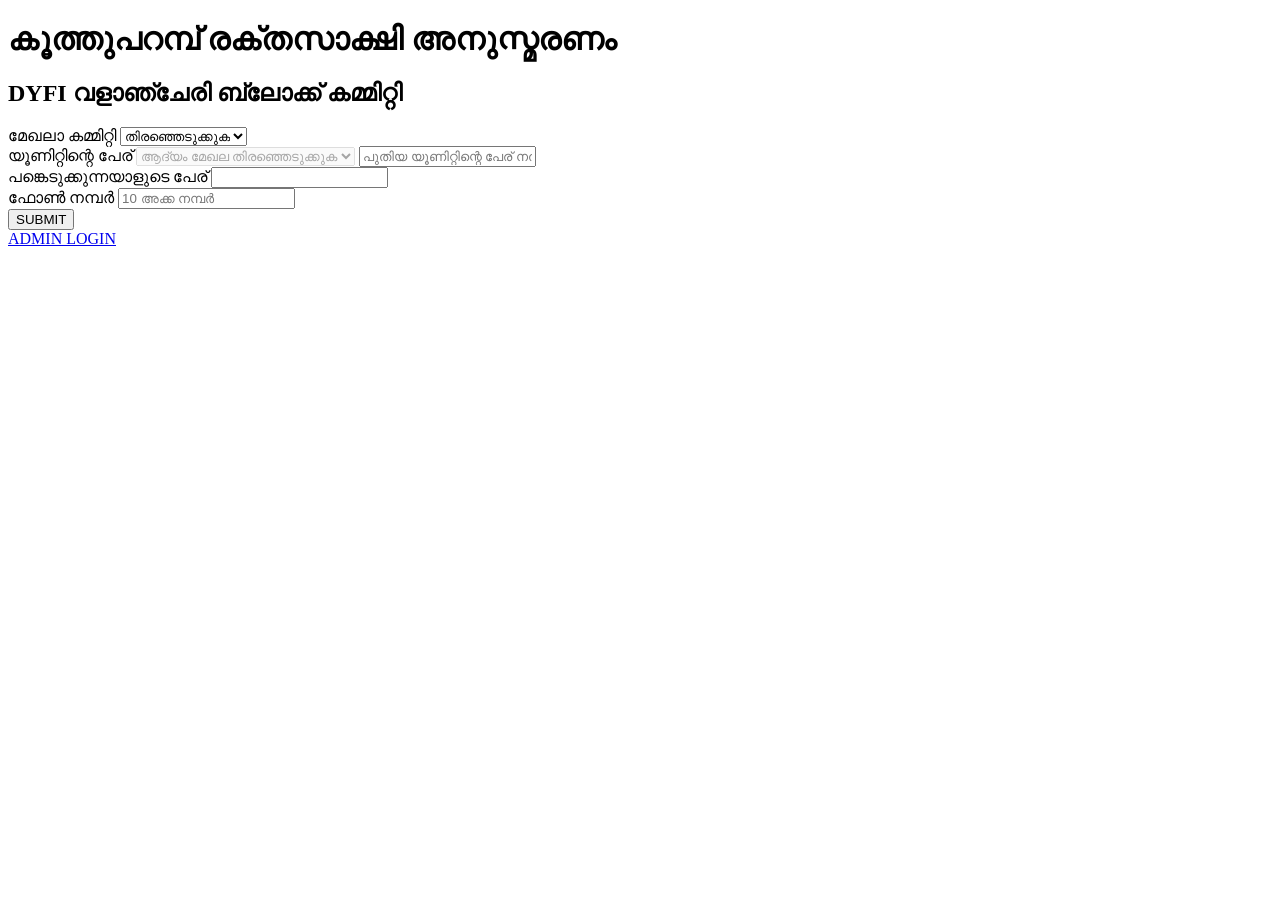
==== index.html @ 8189b842 "Create index.html" ====
<!DOCTYPE html>
<html lang="ml">
<head>
<meta charset="UTF-8">
<meta name="viewport" content="width=device-width, initial-scale=1.0">
<title>കൂത്തുപറമ്പ് രക്തസാക്ഷി അനുസ്മരണം - രജിസ്ട്രേഷൻ</title>
<link rel="stylesheet" href="css/style.css">
</head>
<body>
  <div class="container">
    <header>
      <h1>കൂത്തുപറമ്പ് രക്തസാക്ഷി അനുസ്മരണം</h1>
      <h2>DYFI വളാഞ്ചേരി ബ്ലോക്ക് കമ്മിറ്റി</h2>
    </header>

    <form id="entryForm" class="card">
      <div class="field">
        <label for="committee">മേഖലാ കമ്മിറ്റി</label>
        <select id="committee" required>
          <option value="" disabled selected>തിരഞ്ഞെടുക്കുക</option>
        </select>
      </div>

      <div class="field">
        <label for="unitSelect">യൂണിറ്റിന്റെ പേര്</label>
        <select id="unitSelect" required disabled>
          <option value="" disabled selected>ആദ്യം മേഖല തിരഞ്ഞെടുക്കുക</option>
        </select>
        <input type="text" id="unitNew" class="hidden" autocomplete="off" placeholder="പുതിയ യൂണിറ്റിന്റെ പേര് നൽകുക">
      </div>

      <div class="field">
        <label for="name">പങ്കെടുക്കുന്നയാളുടെ പേര്</label>
        <input type="text" id="name" autocomplete="name" required>
      </div>

      <div class="field">
        <label for="phone">ഫോൺ നമ്പർ</label>
        <input type="tel" id="phone" inputmode="numeric" maxlength="10" pattern="[0-9]{10}" placeholder="10 അക്ക നമ്പർ" required>
      </div>

      <button type="submit" id="submitBtn">SUBMIT</button>
      <div id="statusMsg" class="status"></div>
    </form>

    <div class="admin-link"><a href="admin.html">ADMIN LOGIN</a></div>
  </div>

  <script src="js/config.js"></script>
  <script src="js/app.js"></script>
</body>
</html>
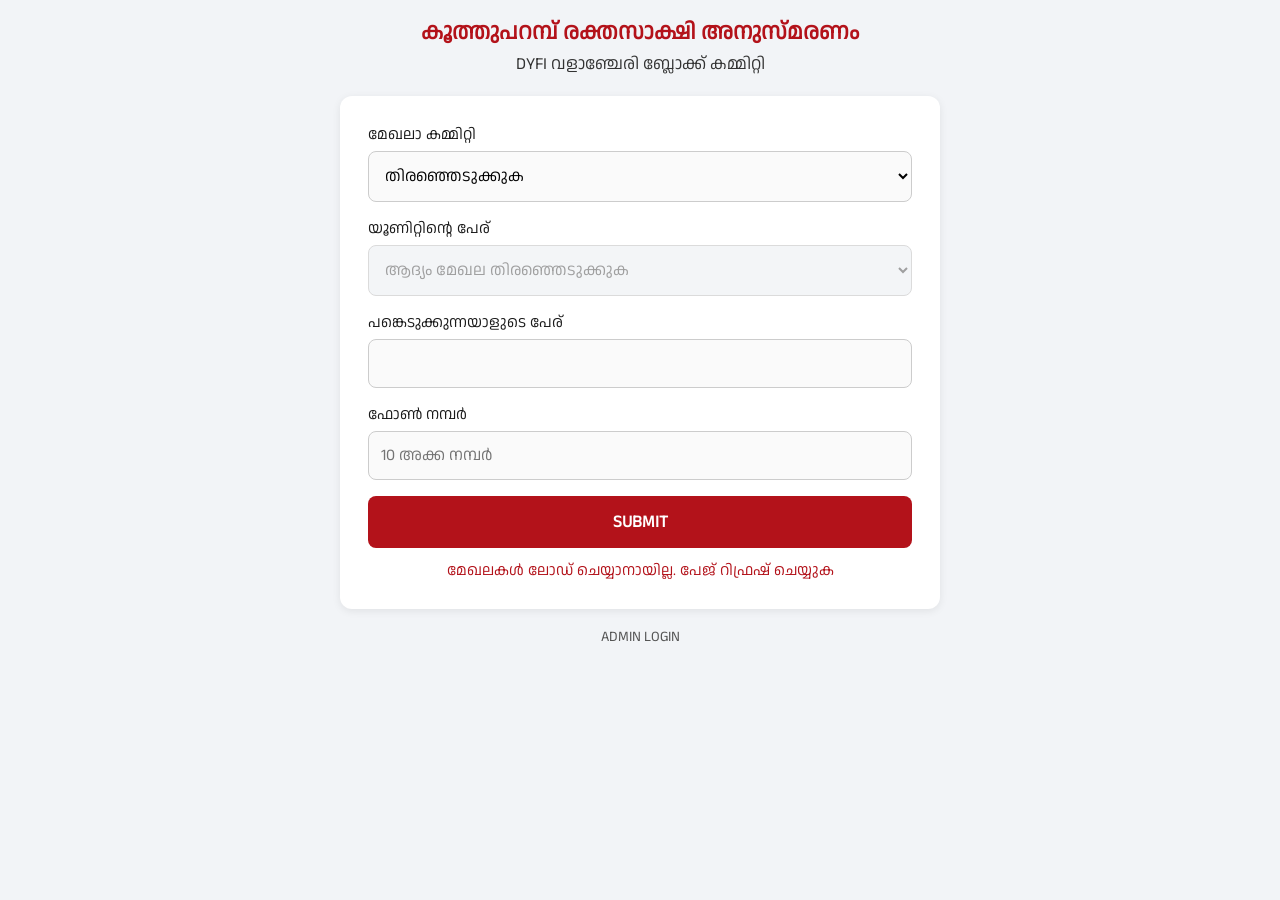
==== commit a1db0f19: "Update index.html" ====
--- a/index.html
+++ b/index.html
@@ -3,7 +3,7 @@
 <head>
 <meta charset="UTF-8">
 <meta name="viewport" content="width=device-width, initial-scale=1.0">
-<title>കൂത്തുപറമ്പ് രക്തസാക്ഷി അനുസ്മരണം - രജിസ്ട്രേഷൻ</title>
+<title>കൂത്തുപറമ്പ് രക്തസാക്ഷി അനുസ്മരണം - റിക്രൂട്ട്മെന്റ് ഫോം</title>
 <link rel="stylesheet" href="css/style.css">
 </head>
 <body>
--- a/css/style.css
+++ b/css/style.css
@@ -0,0 +1,201 @@
+@font-face {
+  font-family: 'Anek Malayalam';
+  src: url('../font/anek-malayalam-regular.ttf') format('truetype');
+  font-weight: 400;
+  font-display: swap;
+}
+
+* { box-sizing: border-box; }
+
+body {
+  font-family: 'Anek Malayalam', sans-serif;
+  background: #f2f4f7;
+  margin: 0;
+  padding: 16px;
+  color: #1a1a1a;
+}
+
+.container {
+  max-width: 480px;
+  margin: 0 auto;
+}
+
+header { text-align: center; margin-bottom: 20px; }
+header h1 { font-size: 1.4rem; margin: 0 0 4px; color: #b3121a; }
+header h2 { font-size: 1.05rem; margin: 0; font-weight: 500; color: #333; }
+
+.card {
+  background: #fff;
+  border-radius: 12px;
+  padding: 20px;
+  box-shadow: 0 2px 8px rgba(0,0,0,0.08);
+  margin-bottom: 16px;
+}
+
+.field { margin-bottom: 16px; }
+
+label {
+  display: block;
+  font-size: 0.95rem;
+  margin-bottom: 6px;
+  font-weight: 500;
+}
+
+select,
+input[type="text"],
+input[type="tel"],
+input[type="number"],
+input[type="password"],
+input[type="date"] {
+  width: 100%;
+  padding: 12px;
+  font-size: 1rem;
+  font-family: inherit;
+  border: 1px solid #ccc;
+  border-radius: 8px;
+  background: #fafafa;
+}
+
+select:disabled { background: #eef1f5; color: #777; }
+
+/* Manual new-unit box under the unit dropdown */
+#unitNew { margin-top: 8px; }
+
+button {
+  width: 100%;
+  padding: 14px;
+  font-size: 1.05rem;
+  font-family: inherit;
+  font-weight: 600;
+  color: #fff;
+  background: #b3121a;
+  border: none;
+  border-radius: 8px;
+  cursor: pointer;
+}
+
+button:disabled { background: #999; }
+
+button.small {
+  width: auto;
+  padding: 8px 14px;
+  font-size: 0.85rem;
+}
+
+button.secondary { background: #555; }
+
+.status {
+  margin-top: 12px;
+  text-align: center;
+  font-size: 0.95rem;
+  min-height: 1.2em;
+}
+
+.status.success { color: #1a7a2e; }
+.status.error { color: #b3121a; }
+
+.admin-link { text-align: center; margin-top: 8px; }
+.admin-link a { color: #555; text-decoration: none; font-size: 0.9rem; }
+
+.hidden { display: none; }
+
+/* ----- Admin ----- */
+.section-head {
+  display: flex;
+  align-items: center;
+  justify-content: space-between;
+  gap: 12px;
+  margin-bottom: 8px;
+}
+.section-head h3 { margin: 0; font-size: 1.15rem; color: #b3121a; }
+
+.summary-list { list-style: none; margin: 0; padding: 0; }
+
+.summary-item {
+  display: flex;
+  justify-content: space-between;
+  align-items: center;
+  padding: 14px 12px;
+  border-bottom: 1px solid #eee;
+  cursor: pointer;
+  font-size: 1.05rem;
+}
+.summary-item:hover { background: #fdf2f2; }
+.summary-item:last-child { border-bottom: none; }
+
+.count-badge {
+  background: #b3121a;
+  color: #fff;
+  min-width: 42px;
+  text-align: center;
+  padding: 4px 10px;
+  border-radius: 999px;
+  font-weight: 600;
+}
+
+.grand-total {
+  margin-top: 14px;
+  padding: 12px;
+  background: #eef1f5;
+  border-radius: 8px;
+  text-align: right;
+  font-weight: 700;
+  font-size: 1.1rem;
+}
+
+.table-wrap { overflow-x: auto; }
+
+.data-table {
+  width: 100%;
+  border-collapse: collapse;
+  font-size: 0.95rem;
+}
+.data-table th, .data-table td {
+  border: 1px solid #ddd;
+  padding: 8px 10px;
+  text-align: left;
+  white-space: nowrap;
+}
+.data-table th { background: #f2f4f7; }
+.data-table tbody tr:nth-child(even) { background: #fafafa; }
+
+.narrow { max-width: 480px; margin-left: auto; margin-right: auto; }
+
+@media (min-width: 600px) {
+  .container { max-width: 600px; }
+  .container.wide { max-width: 900px; }
+  .card { padding: 28px; }
+}
+
+/* ----- Admin button groups ----- */
+.btn-row { display: flex; gap: 8px; flex-wrap: wrap; }
+
+/* ----- PDF report (hidden on screen) ----- */
+#printArea { display: none; }
+
+.report-header { text-align: center; margin-bottom: 14px; }
+.report-header h1 { font-size: 20pt; margin: 0 0 4px; color: #b3121a; }
+.report-header h2 { font-size: 14pt; margin: 0 0 4px; font-weight: 500; }
+.report-header h3 { font-size: 13pt; margin: 6px 0 0; }
+.report-date { margin: 6px 0 0; font-size: 11pt; }
+
+.section-title { font-size: 13pt; margin: 16px 0 8px; }
+
+.report-table { width: 100%; border-collapse: collapse; font-size: 11pt; }
+.report-table th, .report-table td {
+  border: 1px solid #333;
+  padding: 5px 8px;
+  text-align: left;
+}
+.report-table th { background: #eee; }
+.report-table tr { page-break-inside: avoid; }
+.report-table thead { display: table-header-group; } /* repeat header on each page */
+.report-table .total-row td { font-weight: 700; background: #f5f5f5; }
+
+@media print {
+  @page { size: A4; margin: 14mm; }
+  body { background: #fff; padding: 0; }
+  .container { display: none !important; }
+  #printArea { display: block; }
+  .page-break { page-break-before: always; }
+}
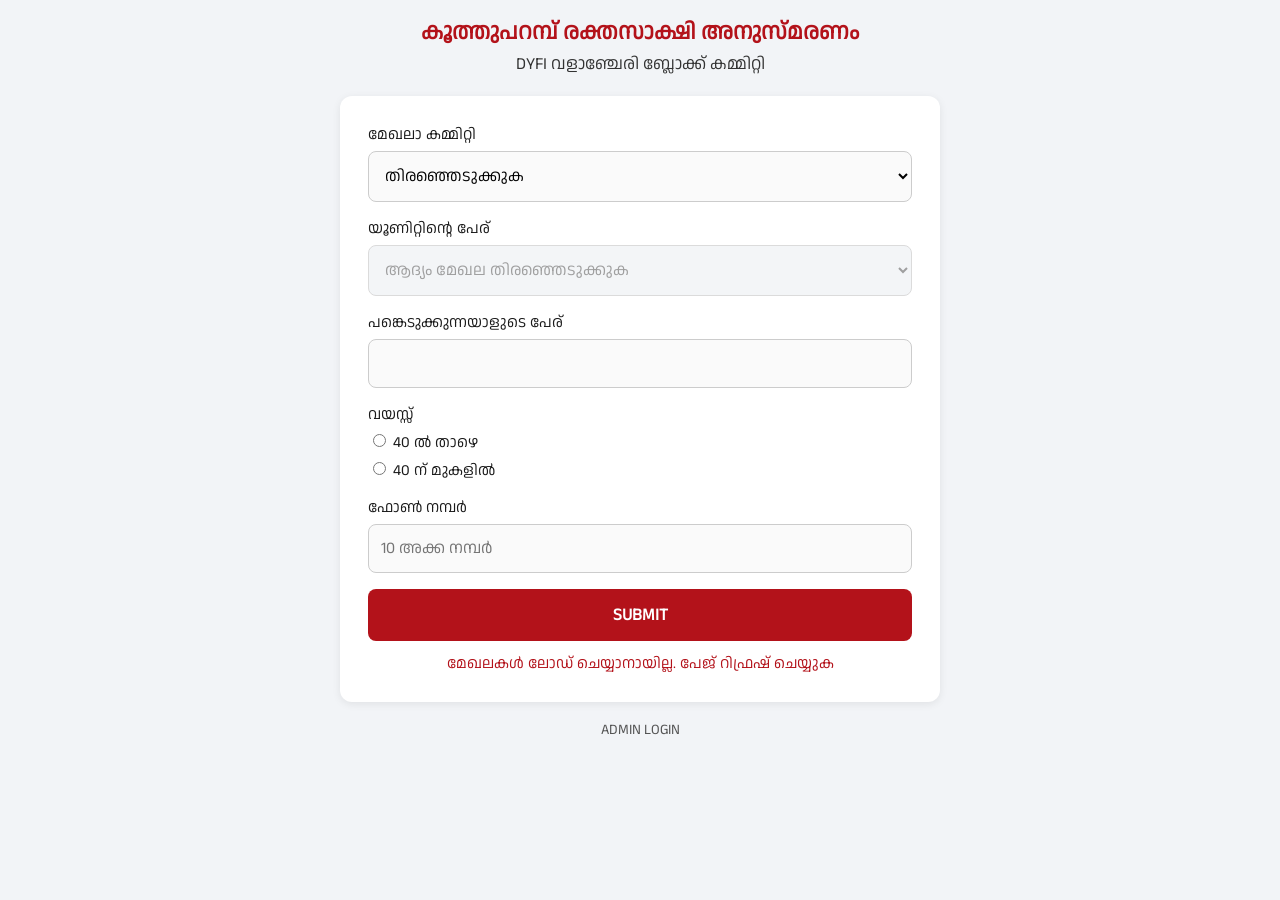
==== commit 84f4f9ac: "Update index.html" ====
--- a/index.html
+++ b/index.html
@@ -35,6 +35,14 @@
       </div>
 
       <div class="field">
+        <label>വയസ്സ്</label>
+        <div class="radio-group">
+          <label class="radio"><input type="radio" name="age" value="below" required> 40 ൽ താഴെ</label>
+          <label class="radio"><input type="radio" name="age" value="above" required> 40 ന് മുകളിൽ</label>
+        </div>
+      </div>
+
+      <div class="field">
         <label for="phone">ഫോൺ നമ്പർ</label>
         <input type="tel" id="phone" inputmode="numeric" maxlength="10" pattern="[0-9]{10}" placeholder="10 അക്ക നമ്പർ" required>
       </div>
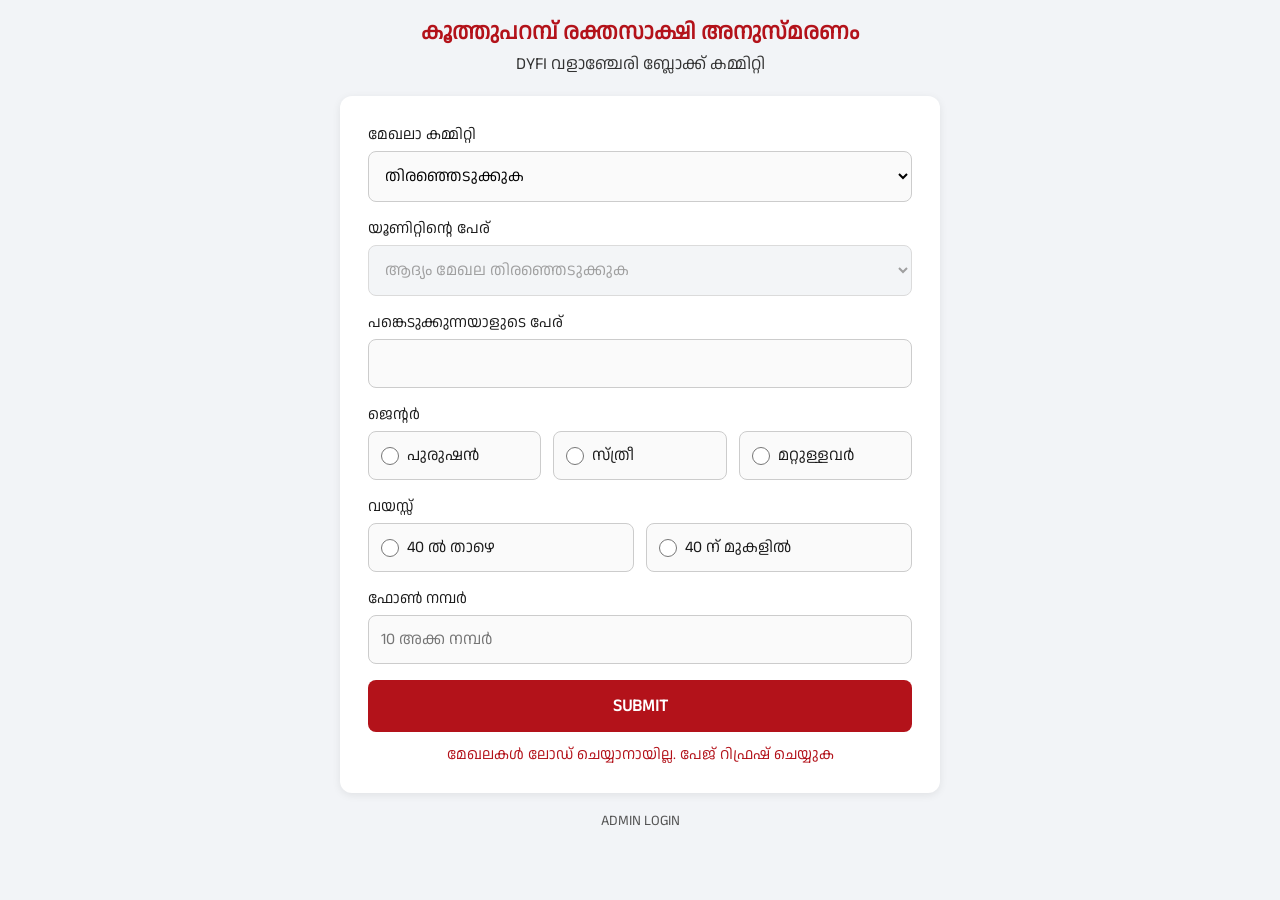
==== commit e07850c4: "Update index.html" ====
--- a/index.html
+++ b/index.html
@@ -35,6 +35,15 @@
       </div>
 
       <div class="field">
+        <label>ജെന്റർ</label>
+        <div class="radio-group">
+          <label class="radio"><input type="radio" name="gender" value="male" required> പുരുഷൻ</label>
+          <label class="radio"><input type="radio" name="gender" value="female" required> സ്ത്രീ</label>
+          <label class="radio"><input type="radio" name="gender" value="other" required> മറ്റുള്ളവർ</label>
+        </div>
+      </div>
+
+      <div class="field">
         <label>വയസ്സ്</label>
         <div class="radio-group">
           <label class="radio"><input type="radio" name="age" value="below" required> 40 ൽ താഴെ</label>
--- a/css/style.css
+++ b/css/style.css
@@ -61,6 +61,26 @@
 /* Manual new-unit box under the unit dropdown */
 #unitNew { margin-top: 8px; }
 
+/* ----- Age radio buttons ----- */
+.radio-group { display: flex; gap: 12px; flex-wrap: wrap; }
+
+label.radio {
+  display: flex;
+  align-items: center;
+  gap: 8px;
+  flex: 1 1 140px;
+  margin: 0;
+  padding: 12px;
+  font-size: 1rem;
+  font-weight: 500;
+  border: 1px solid #ccc;
+  border-radius: 8px;
+  background: #fafafa;
+  cursor: pointer;
+}
+label.radio input { width: 18px; height: 18px; margin: 0; }
+label.radio:has(input:checked) { border-color: #b3121a; background: #fdf2f2; }
+
 button {
   width: 100%;
   padding: 14px;
@@ -109,6 +129,8 @@
 }
 .section-head h3 { margin: 0; font-size: 1.15rem; color: #b3121a; }
 
+.btn-row { display: flex; gap: 8px; flex-wrap: wrap; }
+
 .summary-list { list-style: none; margin: 0; padding: 0; }
 
 .summary-item {
@@ -123,6 +145,9 @@
 .summary-item:hover { background: #fdf2f2; }
 .summary-item:last-child { border-bottom: none; }
 
+/* Age split under each mekhala name in the admin summary */
+.summary-sub { font-size: 0.8rem; color: #666; margin-top: 2px; }
+
 .count-badge {
   background: #b3121a;
   color: #fff;
@@ -167,19 +192,29 @@
   .card { padding: 28px; }
 }
 
-/* ----- Admin button groups ----- */
-.btn-row { display: flex; gap: 8px; flex-wrap: wrap; }
-
-/* ----- PDF report (hidden on screen) ----- */
-#printArea { display: none; }
+/* ----- PDF report (rendered by html2pdf) ----- */
+.pdf-doc {
+  font-family: 'Anek Malayalam', sans-serif;
+  color: #000;
+  background: #fff;
+}
 
 .report-header { text-align: center; margin-bottom: 14px; }
 .report-header h1 { font-size: 20pt; margin: 0 0 4px; color: #b3121a; }
 .report-header h2 { font-size: 14pt; margin: 0 0 4px; font-weight: 500; }
 .report-header h3 { font-size: 13pt; margin: 6px 0 0; }
-.report-date { margin: 6px 0 0; font-size: 11pt; }
 
 .section-title { font-size: 13pt; margin: 16px 0 8px; }
+
+/* Big, bold, centered mekhala name */
+.mekhala-title {
+  font-size: 26pt;
+  font-weight: 700;
+  text-align: center;
+  margin: 8px 0 16px;
+  color: #000;
+}
+.empty-note { text-align: center; }
 
 .report-table { width: 100%; border-collapse: collapse; font-size: 11pt; }
 .report-table th, .report-table td {
@@ -188,14 +223,13 @@
   text-align: left;
 }
 .report-table th { background: #eee; }
-.report-table tr { page-break-inside: avoid; }
-.report-table thead { display: table-header-group; } /* repeat header on each page */
 .report-table .total-row td { font-weight: 700; background: #f5f5f5; }
 
-@media print {
-  @page { size: A4; margin: 14mm; }
-  body { background: #fff; padding: 0; }
-  .container { display: none !important; }
-  #printArea { display: block; }
-  .page-break { page-break-before: always; }
-}
+/* Participant list: taller rows and a wide signature column */
+.sign-table td { height: 11mm; vertical-align: middle; }
+.sign-table th:last-child, .sign-table td:last-child { width: 28%; }
+
+/* Totals at the end of each mekhala */
+.totals-box { margin-top: 16px; }
+.totals-table { width: 55%; margin-left: auto; }
+.totals-table td:last-child { text-align: center; width: 30%; }
